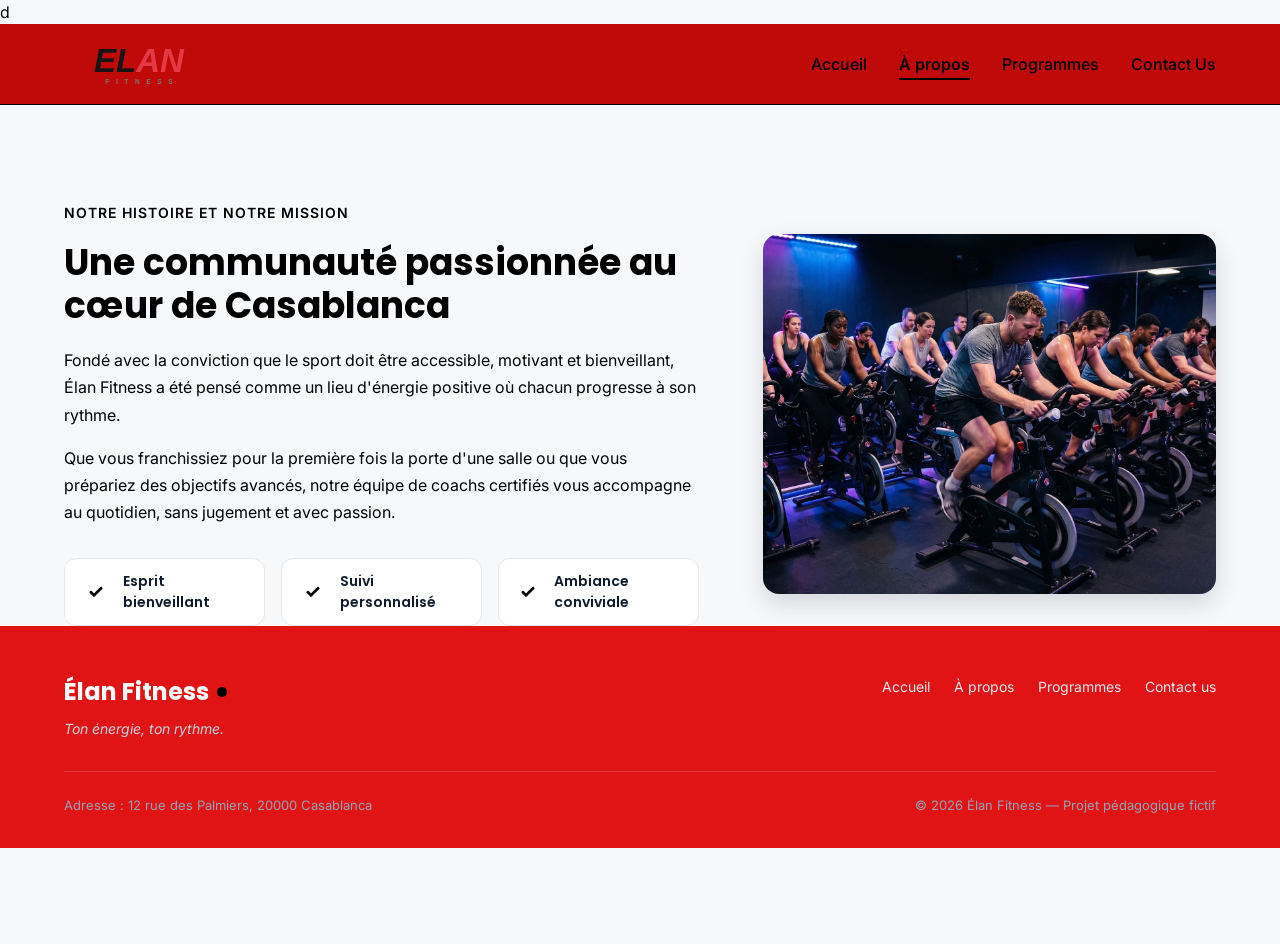
==== about.html @ a1cabfe0 "brief push" ====
<!DOCTYPE html>
<html lang="fr">
<head>
  <meta charset="UTF-8">
  <meta name="viewport" content="width=device-width, initial-scale=1">
  <meta name="description" content="Élan Fitness, salle de sport à Casablanca : musculation, yoga, cardio et boxe fitness avec des coachs diplômés. Réservez votre cours d'essai gratuit.">
  <title>Élan Fitness | Salle de sport à Casablanca</title>
    <link rel="icon" href="img/icon.svg">
d

  <link rel="preconnect" href="https://fonts.googleapis.com">
  <link rel="preconnect" href="https://fonts.gstatic.com" crossorigin>
  <link href="https://fonts.googleapis.com/css2?family=Inter:wght@400;500;600&family=Poppins:wght@600;700;800&display=swap" rel="stylesheet">

  <link rel="stylesheet" href="style.css">
</head>

<body>

 <header class="en-tete">
    <div class="conteneur en-tete-contenu">
      <a target = "#accueil" href ="index.html" class="logo-link">
      <img src="img/icon.svg" alt="Logo Élan Fitness" class="logo-image"
      width="150" height="150">
      

         <nav aria-label="Navigation principale">
        <ul class="menu">
          <li><a target = "#accueil" href ="index.html">Accueil</a></li>
          <li><a target = "#a-propos" href ="about.html" class="lien-actif">À propos</a></li>
          <li><a target = "#programmes" href ="program.html" >Programmes</a></li>
          <li><a target = "#contact" href ="contactus.html" >Contact Us</a></li>
        </ul>
      </nav>
    </div>
  </header>
    <section id="a-propos" class="section">
      <div class="conteneur apropos-contenu">

        <div class="apropos-texte">
          <p class="sur-titre">Notre histoire et notre mission</p>
          <h2>Une communauté passionnée au cœur de Casablanca</h2>
          <p>
            Fondé avec la conviction que le sport doit être accessible, motivant et bienveillant,
            Élan Fitness a été pensé comme un lieu d'énergie positive où chacun progresse à son rythme.
          </p>
          <p>
            Que vous franchissiez pour la première fois la porte d'une salle ou que vous prépariez des
            objectifs avancés, notre équipe de coachs certifiés vous accompagne au quotidien, sans
            jugement et avec passion.
          </p>

          <ul class="valeurs">
            <li class="valeur">
              <div class="icone icone-petite"><img src="img/icone-check.svg" alt=""></div>
              <span>Esprit bienveillant</span>
            </li>
            <li class="valeur">
              <div class="icone icone-petite"><img src="img/icone-check.svg" alt=""></div>
              <span>Suivi personnalisé</span>
            </li>
            <li class="valeur">
              <div class="icone icone-petite"><img src="img/icone-check.svg" alt=""></div>
              <span>Ambiance conviviale</span>
            </li>
          </ul>
        </div>

        <img class="apropos-image" src="img/equipe.jpg" alt="L'équipe de coachs d'Élan Fitness réunie dans la salle">

      </div>

      <footer class="pied-de-page">
    <div class="conteneur">

      <div class="pied-haut">
        <div>
          <p class="logo logo-clair">Élan Fitness</p>
          <p class="slogan">Ton énergie, ton rythme.</p>
        </div>

        <nav aria-label="Navigation du pied de page">
          <ul class="menu menu-pied">
          <li><a target="#acceuil" href="index.html">Accueil</a></li>
          <li><a target="#a-propos" href="about.html"> À propos</a></li>
          <li><a target="#programmes" href="program.html">Programmes</a></li>
          <li><a target="#concactus" href="contactus.html">Contact us</a></li>
          </ul>
        </nav>
      </div>

      <div class="pied-bas">

        <p>Adresse : 12 rue des Palmiers, 20000 Casablanca</p>
        <p>&copy; 2026 Élan Fitness — Projet pédagogique fictif</p>

      </div>

    </div>
  </footer>
</section>
</body>
---- style.css ----
* {
  box-sizing: border-box;
  margin: 0;
  padding: 0;
}

html {
  scroll-behavior: smooth;
}

body {
  font-family: 'Inter', Arial, sans-serif;
  font-size: 16px;
  line-height: 1.5;
  color: #000000;
  background-color: #F7F8FA;
}

h1, h2, h3, h4 {
  font-family: 'Poppins', Arial, sans-serif;
  color: #000000;
}

a {
  color: inherit;
  text-decoration: none;
}

ul {
  list-style: none;
}

img {
  display: block;
  max-width: 100%;
}

a:focus-visible,
button:focus-visible {
  outline: 3px solid #FF6B2C;
  outline-offset: 2px;
}

.conteneur {
  width: 100%;
  max-width: 1200px;
  margin: 0 auto;
  padding: 0 24px;
}

.section {
  padding: 96px 0;
}

.section-blanche {
  background-color: #c00a0a;
  border-top: 1px solid #E5E7EB;
  border-bottom: 1px solid #E5E7EB;
}

.section-titre {
  max-width: 640px;
  margin: 0 auto 64px;
  text-align: center;
}

.section-titre h2 {
  font-size: 32px;
  margin-bottom: 16px;
}

.section-titre h3 {
  font-size: 26px;
  margin-bottom: 12px;
}

.section-titre p {
  color: #fafbfa;
}

.sur-titre {
  font-size: 14px;
  font-weight: 600;
  color: #000000;
  text-transform: uppercase;
  letter-spacing: 1px;
  margin-bottom: 12px;
}

.bouton {
  display: inline-block;
  padding: 14px 28px;
  border-radius: 8px;
  font-size: 16px;
  font-weight: 600;
  text-align: center;
  cursor: pointer;
}

.bouton-principal {
  background-color: #000000;
  border: 1px solid #000000;
  color: #FFFFFF;
}

.bouton-principal:hover {
  background-color: #000000;
}

.bouton-secondaire {
  background-color: #ffffff;
  border: 1px solid #000000;
  color: #000000;
}

.bouton-secondaire:hover {
  background-color: #F3F4F6;
}

.cartes {
  display: flex;
  gap: 24px;
}

.carte {
  flex: 1;
  background-color: #d21818;
  border: 1px solid #E5E7EB;
  border-radius: 12px;
  box-shadow: 0 1px 3px rgba(15, 183, 10, 0.08);
}

.icone {
  width: 48px;
  height: 48px;
  background-color: #ffffff;
  border-radius: 8px;
  display: flex;
  align-items: center;
  justify-content: center;
}

.icone img {
  width: 24px;
  height: 24px;
}

.icone-petite {
  width: 32px;
  height: 32px;
  border-radius: 50%;
}

.icone-petite img {
  width: 16px;
  height: 16px;
}

.en-tete {
  position: sticky;
  top: 0;
  z-index: 10;
  background-color: #c00a0a;
  border-bottom: 1px solid #000000;
}

.en-tete-contenu {
  height: 80px;
  display: flex;
  align-items: center;
  justify-content: space-between;
}

.logo {
  display: flex;
  align-items: center;
  font-family: 'Poppins', Arial, sans-serif;
  font-size: 24px;
  font-weight: 700;
  color: #ffffff;
}

.logo::after {
  content: "";
  width: 10px;
  height: 10px;
  margin-left: 8px;
  background-color: #000000;
  border-radius: 50%;
}

.menu {
  display: flex;
  gap: 32px;
}

.menu a {
  font-weight: 500;
  padding-bottom: 4px;
  border-bottom: 2px solid transparent;
}

.menu a:hover {
  color: #f9f8f8;
}

.menu .lien-actif {
  color: #000000;
  font-weight: 600;
  border-bottom-color: #000000;
}

.hero {
  padding: 64px 0 96px;
}

.hero-contenu {
  display: flex;
  align-items: center;
  gap: 32px;
}

.hero-texte {
  flex: 7;
}

.hero-texte h1 {
  font-size: 48px;
  font-weight: 800;
  line-height: 1.2;
  margin-bottom: 24px;
}

.hero-description {
  max-width: 520px;
  font-size: 18px;
  line-height: 1.6;
  color: #000000;
  margin-bottom: 32px;
}

.boutons {
  display: flex;
  flex-wrap: wrap;
  gap: 16px;
}

.hero-image {
  flex: 5;
  min-width: 0;
  height: 400px;
  object-fit: cover;
  border-radius: 16px;
  border: 1px solid #E5E7EB;
  box-shadow: 0 10px 25px rgba(15, 27, 45, 0.15);
}

.chiffres {
  display: flex;
  margin-top: 64px;
  padding: 32px;
  background-color: #FFFFFF;
  border: 1px solid #E5E7EB;
  border-radius: 12px;
  box-shadow: 0 1px 3px rgba(15, 27, 45, 0.08);
}

.chiffre {
  flex: 1;
  text-align: center;
  font-weight: 500;
  color: #000000;
}

.chiffre + .chiffre {
  border-left: 1px solid #E5E7EB;
}

.chiffre-nombre {
  font-family: 'Poppins', Arial, sans-serif;
  font-size: 36px;
  font-weight: 800;
  color: #c00a0a;
}

.carte-avantage {
  padding: 24px;
  background-color: #F7F8FA;
  box-shadow: none;
}

.carte-avantage .icone {
  margin-bottom: 20px;
}

.carte-avantage h3 {
  font-size: 20px;
  margin-bottom: 8px;
}

.carte-avantage p {
  color: #000000;
  line-height: 1.6;
}

.apropos-contenu {
  display: flex;
  align-items: center;
  gap: 64px;
}

.apropos-texte {
  flex: 7;
}

.apropos-texte h2 {
  font-size: 36px;
  line-height: 1.2;
  margin-bottom: 20px;
}

.apropos-texte p {
  color: #000000;
  line-height: 1.7;
  margin-bottom: 16px;
}

.valeurs {
  display: flex;
  gap: 16px;
  margin-top: 32px;
}

.valeur {
  flex: 1;
  display: flex;
  align-items: center;
  gap: 12px;
  padding: 12px 16px;
  background-color: #FFFFFF;
  border: 1px solid #E5E7EB;
  border-radius: 12px;
  font-family: 'Poppins', Arial, sans-serif;
  font-size: 14px;
  font-weight: 600;
  color: #0F1B2D;
}

.apropos-image {
  flex: 5;
  min-width: 0;
  height: 360px;
  object-fit: cover;
  border-radius: 16px;
  box-shadow: 0 10px 25px rgba(15, 27, 45, 0.15);
}

.carte-programme {
  display: flex;
  flex-direction: column;
  overflow: hidden;
}

.carte-programme > img {
  width: 100%;
  height: 200px;
  object-fit: cover;
}

.programme-corps {
  flex: 1;
  display: flex;
  flex-direction: column;
  padding: 20px;
}

.programme-corps h3 {
  font-size: 20px;
  margin-bottom: 8px;
}

.programme-corps p {
  font-size: 15px;
  color: #4B5563;
}

.etiquette {
  align-self: flex-start;
  padding: 4px 10px;
  margin-bottom: 12px;
  border-radius: 6px;
  font-size: 12px;
  font-weight: 600;
}

.etiquette-orange {
  background-color: #FFEDE5;
  color: #C2410C;
}

.etiquette-bleue {
  background-color: #DBEAFE;
  color: #1D4ED8;
}

.etiquette-verte {
  background-color: #D1FAE5;
  color: #047857;
}

.programme-corps .duree {
  display: flex;
  align-items: center;
  gap: 8px;
  margin-top: auto;
  padding-top: 16px;
  border-top: 1px solid #E5E7EB;
  font-size: 13px;
  font-weight: 600;
  color: #000000;
}

.programme-corps h3 + p {
  margin-bottom: 16px;
}

.duree img {
  width: 16px;
  height: 16px;
}

.formules {
  margin-top: 96px;
}

.formule {
  position: relative;
  display: flex;
  flex-direction: column;
  padding: 28px;
}

.formule h4 {
  font-size: 20px;
}

.prix {
  margin: 8px 0 16px;
  font-family: 'Poppins', Arial, sans-serif;
  font-size: 30px;
  font-weight: 800;
  color: #ffffff;
}

.prix span {
  font-family: 'Inter', Arial, sans-serif;
  font-size: 16px;
  font-weight: 500;
  color: #000000;
}

.prix-note {
  margin: -8px 0 16px;
  font-size: 13px;
  color: #000000;
}

.formule-liste {
  flex: 1;
  margin-bottom: 24px;
}

.formule-liste li {
  padding-left: 28px;
  margin-bottom: 12px;
  font-size: 15px;
  background-image: url('img/icone-check.svg');
  background-repeat: no-repeat;
  background-position: left center;
  background-size: 16px;
}

.formule .bouton {
  display: block;
}

.formule-populaire {
  border: 2px solid #000000;
  box-shadow: 0 10px 25px rgba(255, 107, 44, 0.2);
}

.badge-populaire {
  position: absolute;
  top: -14px;
  left: 50%;
  transform: translateX(-50%);
  padding: 4px 14px;
  background-color: #000000;
  border-radius: 999px;
  font-size: 12px;
  font-weight: 700;
  text-transform: uppercase;
  color: #FFFFFF;
}

.pied-de-page {
  padding: 48px 0 32px;
  background-color: #e01414;
  color: #FFFFFF;
}

.pied-haut {
  display: flex;
  justify-content: space-between;
  align-items: flex-start;
  padding-bottom: 32px;
  border-bottom: 1px solid rgba(255, 255, 255, 0.15);
}

.logo-clair {
  color: #FFFFFF;
}

.slogan {
  margin-top: 8px;
  font-size: 14px;
  font-style: italic;
  color: #CBD5E1;
}

.menu-pied {
  gap: 24px;
}

.menu-pied a {
  font-size: 14px;
  font-weight: 400;
  color: #E2E8F0;
}

.pied-bas {
  display: flex;
  justify-content: space-between;
  margin-top: 24px;
  font-size: 13px;
  color: #94A3B8;
}

@media only screen and (max-width: 800px) {
  .container {
    width: 90%;
  }

  .contact-box {
    flex-direction: column;
  }

  .contact-left, 
  .contact-right {
    width: 100%;
  }
}


@media (max-width: 992px) {
  .hero-contenu,
  .apropos-contenu,
  .cartes,
  .valeurs {
    flex-direction: column;
    gap: 24px;
  }

  .chiffres {
    flex-direction: column;
    gap: 16px;
  }

  .chiffre + .chiffre {
    border-left: none;
    border-top: 1px solid #E5E7EB;
    padding-top: 16px;
  }

  .pied-haut,
  .pied-bas {
    flex-direction: column;
    align-items: center;
    text-align: center;
    gap: 16px;
  }
.en-tete-contenu {
  height: auto !important;
  padding: 14px 20px;
  flex-direction: column;
  gap: 12px;
}
.menu {
  flex-wrap: wrap;
  justify-content: center;
  gap: 10px 16xp;
}
}
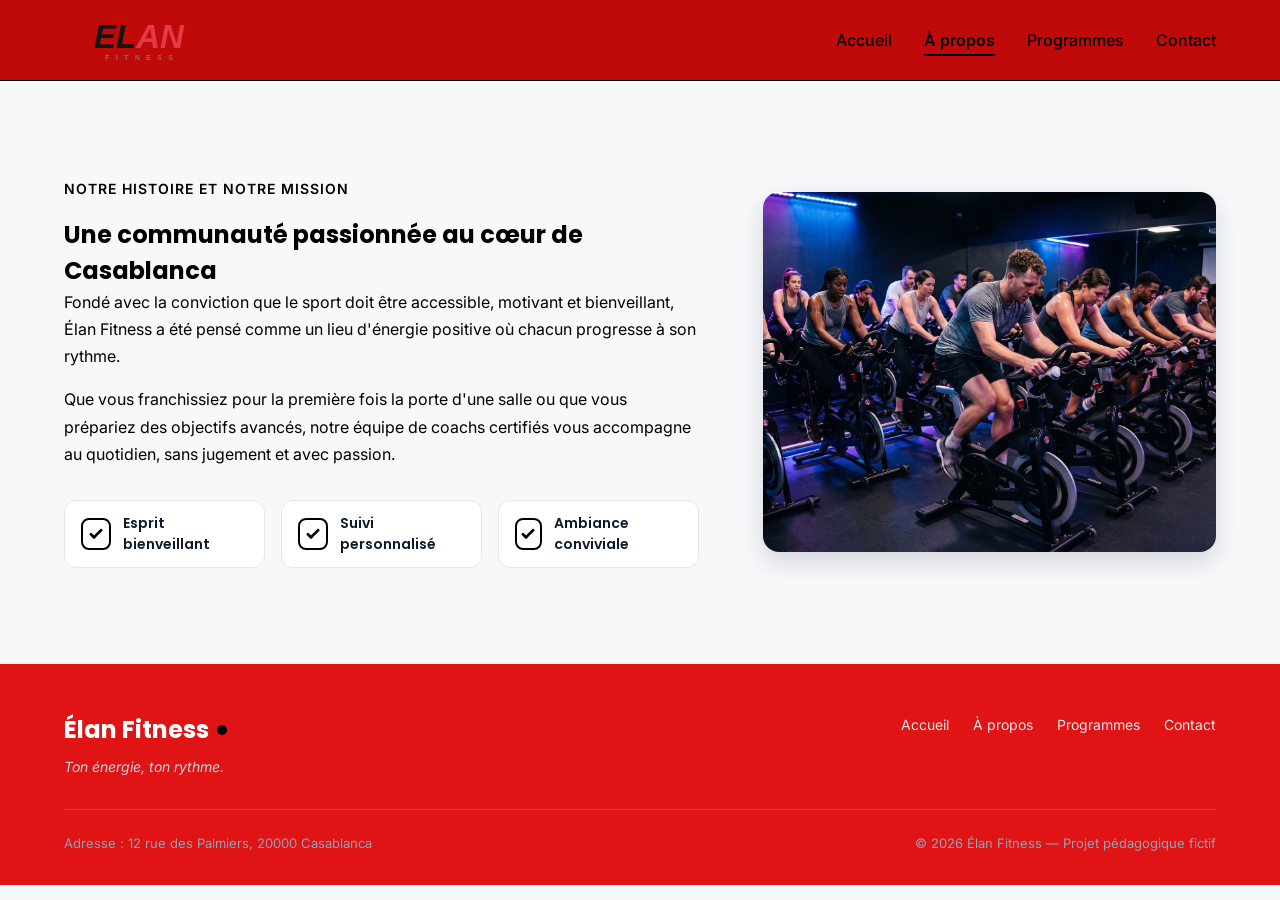
==== commit 24d65019: "Update Elan Fitness project" ====
--- a/about.html
+++ b/about.html
@@ -4,9 +4,8 @@
   <meta charset="UTF-8">
   <meta name="viewport" content="width=device-width, initial-scale=1">
   <meta name="description" content="Élan Fitness, salle de sport à Casablanca : musculation, yoga, cardio et boxe fitness avec des coachs diplômés. Réservez votre cours d'essai gratuit.">
-  <title>Élan Fitness | Salle de sport à Casablanca</title>
-    <link rel="icon" href="img/icon.svg">
-d
+  <title>À propos | Élan Fitness, salle de sport à Casablanca</title>
+  <link rel="icon" href="img/icon.svg" type="image/svg+xml">
 
   <link rel="preconnect" href="https://fonts.googleapis.com">
   <link rel="preconnect" href="https://fonts.gstatic.com" crossorigin>
@@ -17,29 +16,30 @@
 
 <body>
 
- <header class="en-tete">
+  <header class="en-tete">
     <div class="conteneur en-tete-contenu">
-      <a target = "#accueil" href ="index.html" class="logo-link">
-      <img src="img/icon.svg" alt="Logo Élan Fitness" class="logo-image"
-      width="150" height="150">
-      
+      <a href="index.html" class="logo-link" aria-label="Élan Fitness, retour à l'accueil">
+        <img src="img/icon.svg" alt="Logo Élan Fitness" class="logo-image" width="150" height="150">
+      </a>
 
-         <nav aria-label="Navigation principale">
+      <nav aria-label="Navigation principale">
         <ul class="menu">
-          <li><a target = "#accueil" href ="index.html">Accueil</a></li>
-          <li><a target = "#a-propos" href ="about.html" class="lien-actif">À propos</a></li>
-          <li><a target = "#programmes" href ="program.html" >Programmes</a></li>
-          <li><a target = "#contact" href ="contactus.html" >Contact Us</a></li>
+          <li><a href="index.html">Accueil</a></li>
+          <li><a href="about.html" class="lien-actif" aria-current="page">À propos</a></li>
+          <li><a href="program.html">Programmes</a></li>
+          <li><a href="contactus.html">Contact</a></li>
         </ul>
       </nav>
     </div>
   </header>
+
+  <main>
     <section id="a-propos" class="section">
       <div class="conteneur apropos-contenu">
 
         <div class="apropos-texte">
           <p class="sur-titre">Notre histoire et notre mission</p>
-          <h2>Une communauté passionnée au cœur de Casablanca</h2>
+          <h1>Une communauté passionnée au cœur de Casablanca</h1>
           <p>
             Fondé avec la conviction que le sport doit être accessible, motivant et bienveillant,
             Élan Fitness a été pensé comme un lieu d'énergie positive où chacun progresse à son rythme.
@@ -69,8 +69,10 @@
         <img class="apropos-image" src="img/equipe.jpg" alt="L'équipe de coachs d'Élan Fitness réunie dans la salle">
 
       </div>
+    </section>
+  </main>
 
-      <footer class="pied-de-page">
+  <footer class="pied-de-page">
     <div class="conteneur">
 
       <div class="pied-haut">
@@ -81,22 +83,21 @@
 
         <nav aria-label="Navigation du pied de page">
           <ul class="menu menu-pied">
-          <li><a target="#acceuil" href="index.html">Accueil</a></li>
-          <li><a target="#a-propos" href="about.html"> À propos</a></li>
-          <li><a target="#programmes" href="program.html">Programmes</a></li>
-          <li><a target="#concactus" href="contactus.html">Contact us</a></li>
+            <li><a href="index.html">Accueil</a></li>
+            <li><a href="about.html">À propos</a></li>
+            <li><a href="program.html">Programmes</a></li>
+            <li><a href="contactus.html">Contact</a></li>
           </ul>
         </nav>
       </div>
 
       <div class="pied-bas">
-
         <p>Adresse : 12 rue des Palmiers, 20000 Casablanca</p>
         <p>&copy; 2026 Élan Fitness — Projet pédagogique fictif</p>
-
       </div>
 
     </div>
   </footer>
-</section>
-</body>+
+</body>
+</html>
--- a/style.css
+++ b/style.css
@@ -36,7 +36,7 @@
 }
 
 a:focus-visible,
-button:focus-visible {
+overton:focus-visible {
   outline: 3px solid #FF6B2C;
   outline-offset: 2px;
 }
@@ -60,6 +60,7 @@
 
 .section-titre {
   max-width: 640px;
+  color: #000000;
   margin: 0 auto 64px;
   text-align: center;
 }
@@ -76,6 +77,7 @@
 
 .section-titre p {
   color: #fafbfa;
+  color: #000000;
 }
 
 .sur-titre {
@@ -100,21 +102,32 @@
 .bouton-principal {
   background-color: #000000;
   border: 1px solid #000000;
+  font-size: 1.2rem;
+  font-weight: 500;
+  cursor: pointer;
+  transition: 150ms ease-in-out;
   color: #FFFFFF;
 }
 
 .bouton-principal:hover {
   background-color: #000000;
+  scale: 1.05;
 }
 
 .bouton-secondaire {
   background-color: #ffffff;
+  font-size: 1.2rem;
+  font-weight: 500;
+  cursor: pointer;
+  transition: 150ms ease-in-out;
+  color: #FFFFFF;
   border: 1px solid #000000;
   color: #000000;
 }
 
 .bouton-secondaire:hover {
-  background-color: #F3F4F6;
+  background-color: #ffffff;
+  scale: 1.05;
 }
 
 .cartes {
@@ -125,9 +138,13 @@
 .carte {
   flex: 1;
   background-color: #d21818;
-  border: 1px solid #E5E7EB;
+  border: 2px solid #000000;
   border-radius: 12px;
-  box-shadow: 0 1px 3px rgba(15, 183, 10, 0.08);
+  box-shadow: 0 1px 3px rgba(247, 245, 245, 0.08);
+}
+
+.carte:hover {
+  scale: 1.05;
 }
 
 .icone {
@@ -148,7 +165,7 @@
 .icone-petite {
   width: 32px;
   height: 32px;
-  border-radius: 50%;
+  border: 2px solid #000000;
 }
 
 .icone-petite img {
@@ -381,7 +398,7 @@
 
 .programme-corps p {
   font-size: 15px;
-  color: #4B5563;
+  color: #ffffff;
 }
 
 .etiquette {
@@ -430,7 +447,7 @@
 }
 
 .formules {
-  margin-top: 96px;
+  margin-top: 150px;
 }
 
 .formule {
@@ -466,7 +483,7 @@
 }
 
 .formule-liste {
-  flex: 1;
+  flex: 10;
   margin-bottom: 24px;
 }
 
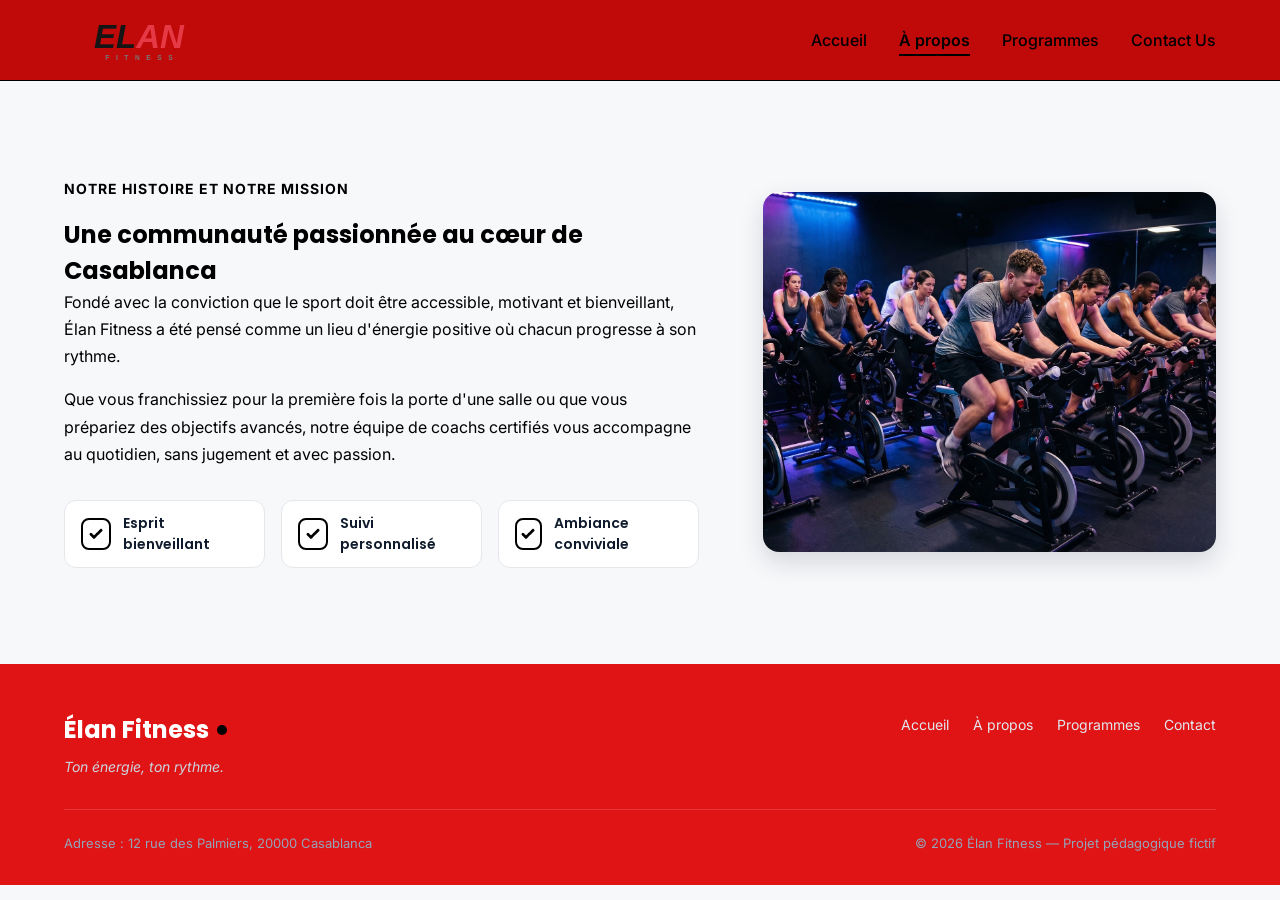
==== commit 4887ab16: "burger menu optimization" ====
--- a/about.html
+++ b/about.html
@@ -27,7 +27,7 @@
           <li><a href="index.html">Accueil</a></li>
           <li><a href="about.html" class="lien-actif" aria-current="page">À propos</a></li>
           <li><a href="program.html">Programmes</a></li>
-          <li><a href="contactus.html">Contact</a></li>
+          <li><a href="contactus.html">Contact Us</a></li>
         </ul>
       </nav>
     </div>
--- a/style.css
+++ b/style.css
@@ -14,6 +14,17 @@
   line-height: 1.5;
   color: #000000;
   background-color: #F7F8FA;
+}
+
+.sidebar-menu a {
+  font-family: 'Inter', Arial, sans-serif;
+  display: flex;
+  font-weight: bold;
+  line-height: 5;
+  justify-content: center;
+  align-items: center;
+  font-size: 16px;
+  color: #000000;
 }
 
 h1, h2, h3, h4 {
@@ -82,7 +93,7 @@
 
 .sur-titre {
   font-size: 14px;
-  font-weight: 600;
+  font-weight: bold;
   color: #000000;
   text-transform: uppercase;
   letter-spacing: 1px;
@@ -538,6 +549,33 @@
   color: #FFFFFF;
 }
 
+.sidebar-menu {
+  position: fixed;
+  top: 0;
+  right: 0;
+  height: 100vh;
+  width: 250px;
+  z-index: 999;
+  background-color: #c00a0a;
+  box-shadow: -2px 0 5px rgba(0, 0, 0, 0.1);
+  display: none;
+  flex-direction: column;
+  align-items: flex-start;
+  justify-content: flex-start;
+}
+
+.sidebar-menu li {
+  width: 100%;
+}
+
+.sidebar-menu a {
+  width: 100%;
+}
+
+.sidebar-menu a:hover {
+  color: #ffffff;
+}
+
 .slogan {
   margin-top: 8px;
   font-size: 14px;
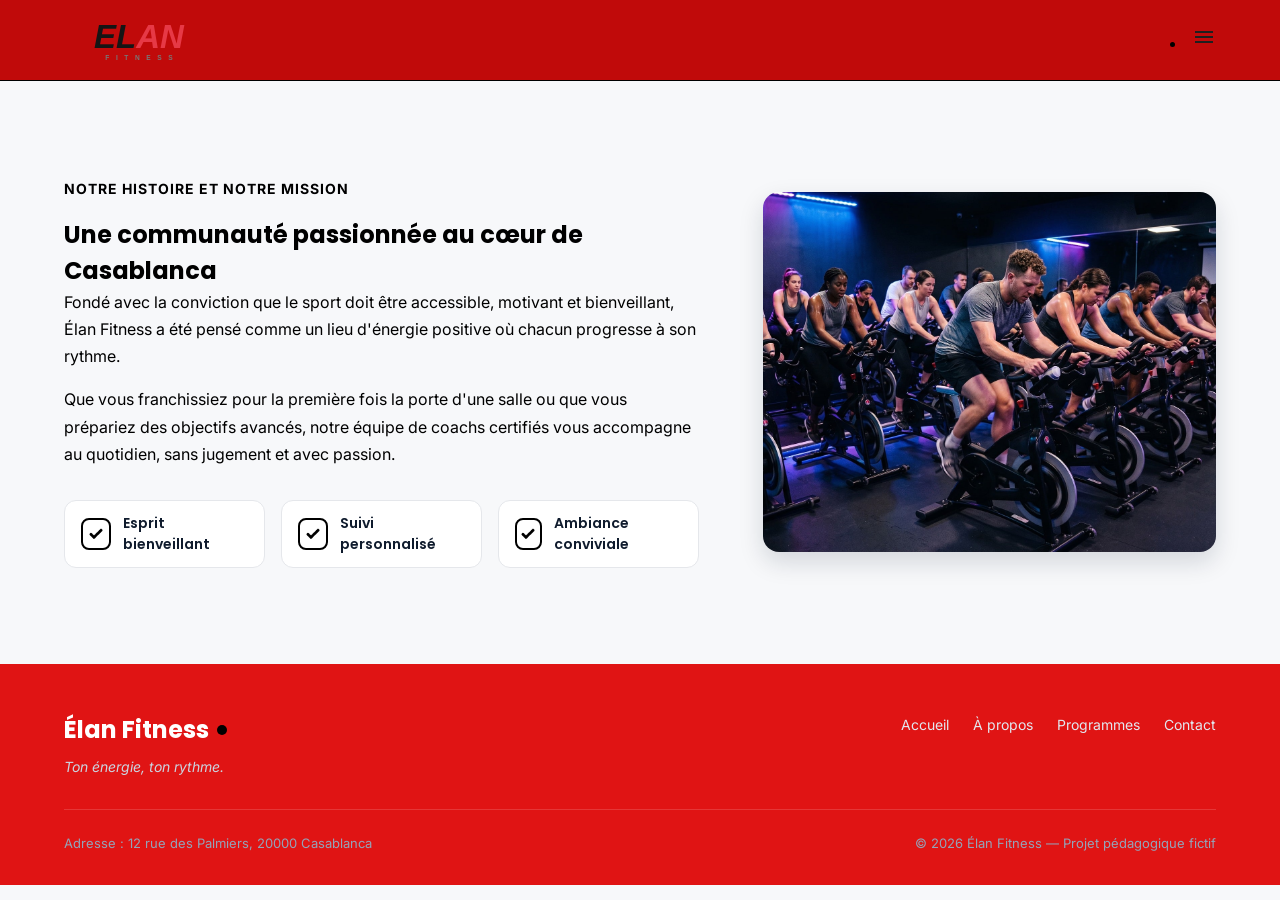
==== commit 69f9fe4b: "js intergration & menu's intergration on all pages" ====
--- a/about.html
+++ b/about.html
@@ -23,11 +23,14 @@
       </a>
 
       <nav aria-label="Navigation principale">
-        <ul class="menu">
-          <li><a href="index.html">Accueil</a></li>
-          <li><a href="about.html" class="lien-actif" aria-current="page">À propos</a></li>
-          <li><a href="program.html">Programmes</a></li>
-          <li><a href="contactus.html">Contact Us</a></li>
+          <ul class="sidebar-menu">
+          <li><a target = "#accueil" href ="index.html">Accueil</a></li>
+          <li><a target = "#a-propos" href ="about.html" >À propos</a></li>
+          <li><a target = "#programmes" href ="program.html" >Programmes</a></li>
+          <li><a target = "#contact" href ="contactus.html" >Contact Us</a></li>
+          <li onclick=hideSidebar()><a href="#"><svg xmlns="http://www.w3.org/2000/svg" height="24px" viewBox="0 -960 960 960" width="24px" fill="#1f1f1f"><path d="m256-200-56-56 224-224-224-224 56-56 224 224 224-224 56 56-224 224 224 224-56 56-224-224-224 224Z"/></svg>
+        </ul>
+          <li onclick=showSideBar()><a href="#" ><svg xmlns="http://www.w3.org/2000/svg" height="24px" viewBox="0 -960 960 960" width="24px" fill="#1f1f1f"><path d="M120-240v-80h720v80H120Zm0-200v-80h720v80H120Zm0-200v-80h720v80H120Z"/></svg></a></li>
         </ul>
       </nav>
     </div>
@@ -99,5 +102,17 @@
     </div>
   </footer>
 
+  <script>
+  function showSideBar() {
+    const sidebarMenu = document.querySelector('.sidebar-menu');
+    sidebarMenu.style.display = 'flex'
+  }
+
+  function hideSidebar() {
+    const sidebarMenu = document.querySelector('.sidebar-menu');
+    sidebarMenu.style.display = 'none'
+  }
+</script>
+
 </body>
 </html>
